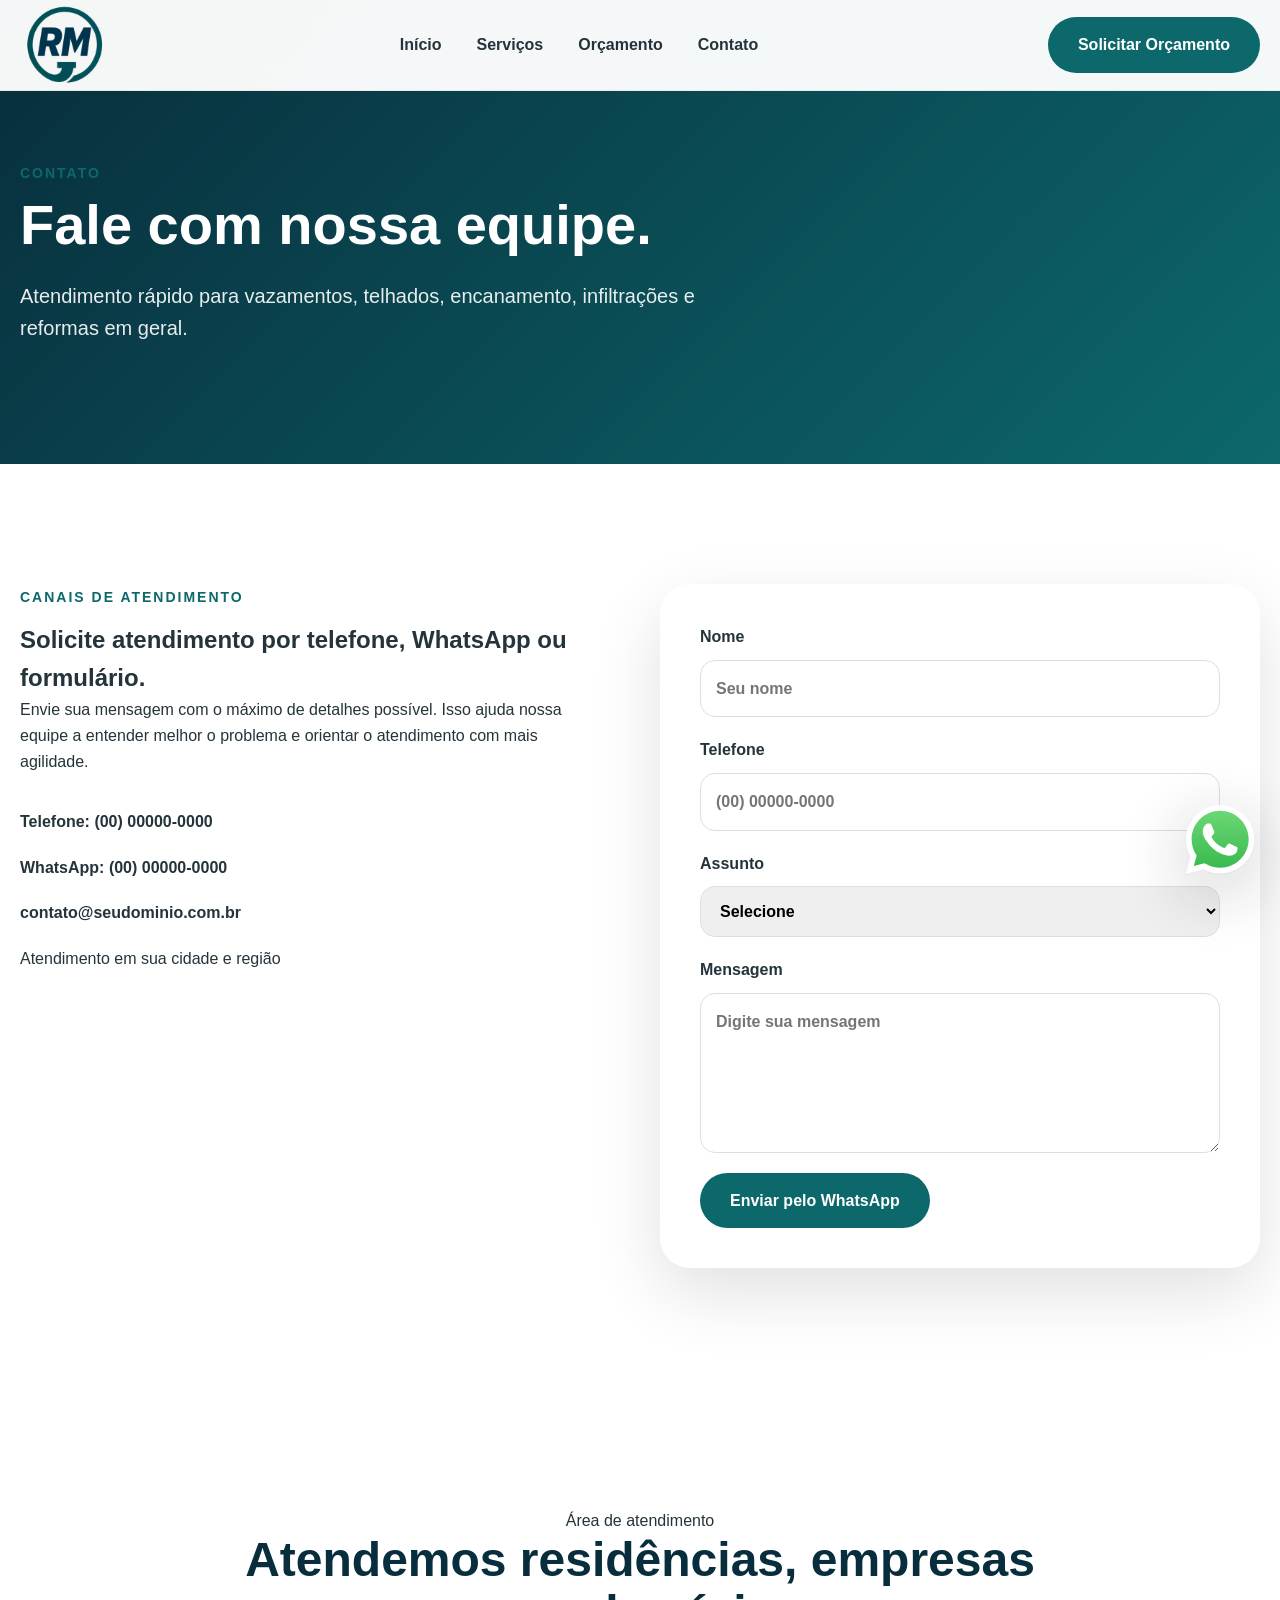
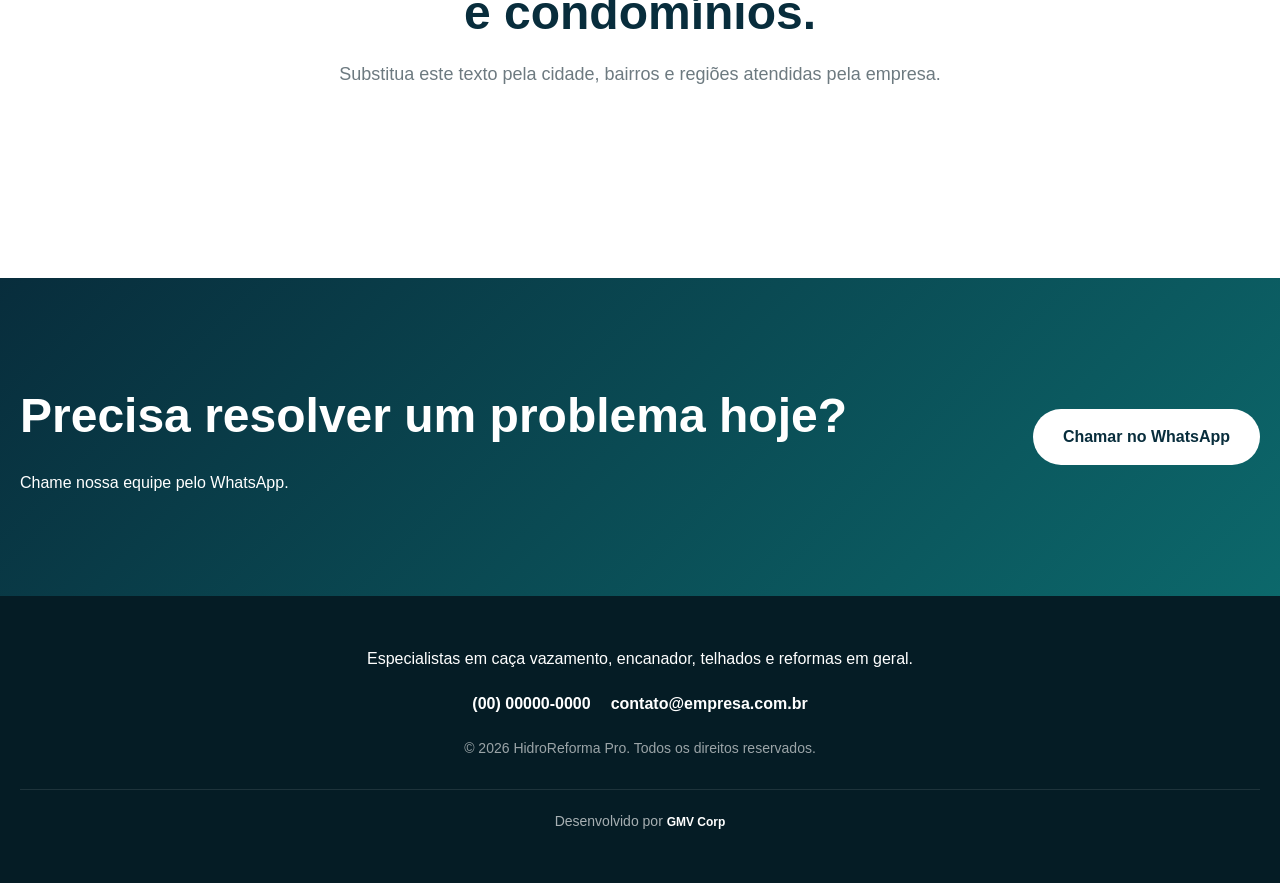
==== contato.html @ f0d7d004 "release v0.10" ====
<!DOCTYPE html>
<html lang="pt-BR">

<head>
    <meta charset="UTF-8">
    <meta name="viewport" content="width=device-width, initial-scale=1.0">
    <title>Contato | HidroReforma Pro</title>
    

    <meta name="description"
        content="Entre em contato para serviços de caça vazamento, encanador, telhados, infiltrações e reformas em geral.">

    <link rel="stylesheet" href="assets/css/reset.css">
    <link rel="stylesheet" href="assets/css/variables.css">
    <link rel="stylesheet" href="assets/css/global.css">
    <link rel="stylesheet" href="assets/css/components.css">
    <link rel="stylesheet" href="assets/css/responsive.css">
</head>

<body>

    <header class="header">
    <div class="container header__content">

        <a href="index.html" class="logo">
            <img src="assets/img/logo/logo_rm.png" alt="HidroReforma Pro" class="logo__img">
        </a>

        <nav class="nav" id="nav">
            <a href="index.html">Início</a>
            <a href="servicos.html">Serviços</a>
            <a href="orcamento.html">Orçamento</a>
            <a href="contato.html">Contato</a>
        </nav>

        <a href="orcamento.html" class="btn btn--primary">
            Solicitar Orçamento
        </a>

        <button class="menu-toggle" id="menuToggle" aria-label="Abrir menu">
            ☰
        </button>

    </div>
    </header>

<main>

    <section class="page-hero">
        <div class="container">
            <span class="subtitle">Contato</span>

            <h1>
                Fale com nossa equipe.
            </h1>

            <p>
                Atendimento rápido para vazamentos, telhados, encanamento,
                infiltrações e reformas em geral.
            </p>
        </div>
    </section>

    <section class="section contact-page">
        <div class="container contact__grid">

            <div>
                <span class="subtitle">Canais de atendimento</span>

                <h2>
                    Solicite atendimento por telefone, WhatsApp ou formulário.
                </h2>

                <p>
                    Envie sua mensagem com o máximo de detalhes possível.
                    Isso ajuda nossa equipe a entender melhor o problema
                    e orientar o atendimento com mais agilidade.
                </p>

                <div class="contact__info">
                    <a href="tel:+5500000000000">
                        Telefone: (00) 00000-0000
                    </a>

                    <a href="https://wa.me/5500000000000" target="_blank">
                        WhatsApp: (00) 00000-0000
                    </a>

                    <a href="mailto:contato@seudominio.com.br">
                        contato@seudominio.com.br
                    </a>

                    <span>
                        Atendimento em sua cidade e região
                    </span>
                </div>
            </div>

            <form class="form" id="contactForm">

                <label>
                    Nome
                    <input type="text" id="contactName" placeholder="Seu nome" required>
                </label>

                <label>
                    Telefone
                    <input type="tel" id="contactPhone" placeholder="(00) 00000-0000" required>
                </label>

                <label>
                    Assunto
                    <select id="contactSubject" required>
                        <option value="">Selecione</option>
                        <option value="Caça vazamento">Caça vazamento</option>
                        <option value="Encanador">Encanador</option>
                        <option value="Telhados">Telhados</option>
                        <option value="Infiltrações">Infiltrações</option>
                        <option value="Reformas">Reformas</option>
                        <option value="Outros">Outros</option>
                    </select>
                </label>

                <label>
                    Mensagem
                    <textarea id="contactMessage" rows="5"
                        placeholder="Digite sua mensagem" required></textarea>
                </label>

                <button type="submit" class="btn btn--primary">
                    Enviar pelo WhatsApp
                </button>

            </form>

        </div>
    </section>

    <section class="section">
        <div class="container">
            <div class="section-title">
                <span>Área de atendimento</span>
                <h2>Atendemos residências, empresas e condomínios.</h2>
                <p>
                    Substitua este texto pela cidade, bairros e regiões atendidas
                    pela empresa.
                </p>
            </div>
        </div>
    </section>

    <section class="cta">
        <div class="container cta__content">
            <div>
                <h2>Precisa resolver um problema hoje?</h2>
                <p>Chame nossa equipe pelo WhatsApp.</p>
            </div>

            <a href="https://wa.me/5500000000000" target="_blank" class="btn btn--secondary">
                Chamar no WhatsApp
            </a>
        </div>
    </section>

</main>

<footer class="footer">

    <div class="container">

        <div class="footer__content">

            <p>
                Especialistas em caça vazamento, encanador,
                telhados e reformas em geral.
            </p>

            <div class="footer__contact">

                <a href="tel:+5500000000000">
                    (00) 00000-0000
                </a>

                <a href="mailto:contato@empresa.com.br">
                    contato@empresa.com.br
                </a>

            </div>

            <span>
                © 2026 HidroReforma Pro. Todos os direitos reservados.
            </span>

              <div class="footer__developer">
                Desenvolvido por <strong>GMV Corp</strong>
            </div>
            
        </div>

    </div>

</footer>
        <a href="https://wa.me/5500000000000"
   target="_blank"
   class="whatsapp-float"
   aria-label="WhatsApp">

    <img
        src="assets/img/icons/whatsapp-float.svg"
        alt="WhatsApp"
        class="whatsapp-icon">

        </a>

<script src="assets/js/main.js"></script>
<script src="assets/js/whatsapp.js"></script>

</body>
</html>
---- assets/css/variables.css ----
:root {

    /* CORES PRINCIPAIS */

    --primary: #082D3C;
    --primary-light: #0C686B;

    --secondary: #11A7A9;

    --dark: #051C25;
    --dark-soft: #103E4A;

    --white: #FFFFFF;

    --gray-50: #F8FAFB;
    --gray-100: #F3F5F6;
    --gray-200: #E4EAED;
    --gray-300: #D2DBDF;
    --gray-400: #A8B5BB;

    --text: #24343A;

    /* SOMBRAS */

    --shadow-sm:
        0 10px 30px rgba(0,0,0,.05);

    --shadow-md:
        0 15px 40px rgba(0,0,0,.08);

    --shadow-lg:
        0 25px 70px rgba(0,0,0,.12);

    /* BORDAS */

    --radius-sm: 10px;
    --radius-md: 18px;
    --radius-lg: 28px;
    --radius-xl: 40px;

    /* CONTAINER */

    --container: 1280px;

    /* TRANSIÇÕES */

    --transition: .3s ease;
}
---- assets/css/global.css ----
body {

    font-family:
        "Inter",
        "Segoe UI",
        sans-serif;

    background: #ffffff;

    color: var(--text);

    line-height: 1.6;

    overflow-x: hidden;
}

body {

    font-family:
        "Inter",
        "Segoe UI",
        sans-serif;

    background: #ffffff;

    color: var(--text);

    line-height: 1.6;

    overflow-x: hidden;
}

body.menu-open {

    overflow: hidden;
}

.container {

    width: min(
        var(--container),
        calc(100% - 40px)
    );

    margin: 0 auto;
}

.section {

    padding: 120px 0;
}

.subtitle {

    display: inline-block;

    color: var(--primary-light);

    font-size: 14px;

    font-weight: 700;

    text-transform: uppercase;

    letter-spacing: 2px;

    margin-bottom: 12px;
}

.section-title {

    text-align: center;

    max-width: 800px;

    margin: 0 auto 70px;
}

.section-title h2 {

    font-size: 48px;

    line-height: 1.1;

    color: var(--primary);

    margin-bottom: 20px;
}

.section-title p {

    color: #6d7a80;

    font-size: 18px;
}

.page-hero {

    background:
        linear-gradient(
            135deg,
            var(--primary),
            var(--primary-light)
        );

    color: white;

    padding: 160px 0 120px;
}

.page-hero h1 {

    font-size: 64px;

    line-height: 1.05;

    max-width: 900px;

    margin-bottom: 25px;
}

.page-hero p {

    font-size: 20px;

    max-width: 700px;

    opacity: .9;
}
---- assets/css/components.css ----
/* ==========================================
   HEADER
========================================== */

.header {

    position: fixed;

    top: 0;
    left: 0;

    width: 100%;

    z-index: 999;

    background: rgba(255,255,255,.96);

    backdrop-filter: blur(12px);

    border-bottom: 1px solid rgba(0,0,0,.05);
}

.header__content {

    height: 90px;

    display: flex;

    align-items: center;

    justify-content: space-between;
}

.logo {

    display: flex;

    align-items: center;

    gap: 12px;

    font-size: 24px;

    font-weight: 800;

    color: var(--primary);
}

.logo__icon {

    width: 50px;
    height: 50px;

    display: flex;

    align-items: center;
    justify-content: center;

    border-radius: 14px;

    background: var(--primary);

    color: white;
}

.logo__img {
    width: 90px;
    height: auto;
    display: block;
}

.nav {

    display: flex;

    align-items: center;

    gap: 35px;
}

.nav a {

    font-weight: 600;

    transition: var(--transition);
}

.nav a:hover {

    color: var(--primary-light);
}

.nav .active {

    color: var(--primary-light);

    font-weight: 700;
}

/* ==========================================
   BOTÕES
========================================== */

.btn {

    display: inline-flex;

    align-items: center;

    justify-content: center;

    gap: 10px;

    padding: 15px 30px;

    border-radius: 999px;

    transition: var(--transition);

    font-weight: 700;
}

.btn__icon {
    width: 22px;
    height: 22px;
}
.btn--primary {

    background: var(--primary-light);

    color: white;
}

.btn--primary:hover {

    background: var(--primary);

    transform: translateY(-2px);
}

.btn--secondary {

    background: white;

    color: var(--primary);
}

.btn--secondary:hover {

    transform: translateY(-2px);
}

.btn--outline {

    border: 2px solid white;

    color: white;
}

.btn--outline:hover {

    background: white;

    color: var(--primary);
}

/* ==========================================
   HERO
========================================== */

.hero {

    background:
        linear-gradient(
            135deg,
            var(--primary),
            var(--primary-light)
        );

    min-height: 100vh;

    display: flex;

    align-items: center;

    color: white;

    padding-top: 120px;
}

.hero__grid {

    display: grid;

    grid-template-columns: 1.2fr .8fr;

    gap: 80px;

    align-items: center;
}

.hero h1 {

    font-size: 68px;

    line-height: 1.05;

    margin-bottom: 25px;
}

.hero p {

    font-size: 20px;

    opacity: .95;

    margin-bottom: 35px;
}

.badge {

    display: inline-flex;

    padding: 12px 20px;

    background: rgba(255,255,255,.15);

    border-radius: 999px;

    margin-bottom: 25px;

    font-size: 14px;

    font-weight: 700;
}

.hero__actions {

    display: flex;

    gap: 15px;

    margin-bottom: 50px;
}

.hero__stats {

    display: flex;

    gap: 30px;
}

.hero__stats strong {

    display: block;

    font-size: 32px;
}

.hero__stats span {

    font-size: 14px;

    opacity: .85;
}

.hero__card {

    background: white;

    color: var(--text);

    border-radius: 30px;

    padding: 40px;

    box-shadow: var(--shadow-lg);
}

.hero__card h2 {

    color: var(--primary);

    margin-bottom: 15px;
}

.hero__card p {

    color: #67757c;

    margin-bottom: 25px;
}

.hero__card ul {

    display: flex;

    flex-direction: column;

    gap: 15px;

    margin-bottom: 30px;
}

.hero__card li {

    font-weight: 600;
}

/* ==========================================
   CARDS
========================================== */

.cards {

    display: grid;

    grid-template-columns: repeat(4,1fr);

    gap: 25px;
}

.card {

    background: white;

    border-radius: 25px;

    padding: 35px;

    box-shadow: var(--shadow-sm);

    transition: var(--transition);
}

.card:hover {

    transform: translateY(-8px);

    box-shadow: var(--shadow-lg);
}

.card--image {
    padding: 0;
    overflow: hidden;
}

.card__image {
    width: 100%;
    height: 220px;
    object-fit: cover;
}

.card__content {
    padding: 30px;
}

.card h3 {

    margin-bottom: 15px;

    color: var(--primary);
}

.card p {

    color: #6f7a80;
}

/* ==========================================
   ABOUT
========================================== */

.about {

    background: var(--gray-50);
}

.about__grid {

    display: grid;

    grid-template-columns: 1fr 500px;

    gap: 80px;
}

.features {

    margin-top: 40px;

    display: flex;

    flex-direction: column;

    gap: 20px;
}

.features div {

    background: white;

    padding: 25px;

    border-radius: 20px;
}

.features strong {

    display: block;

    color: var(--primary);

    margin-bottom: 10px;
}

.about__box {

    background: var(--primary);

    color: white;

    padding: 40px;

    border-radius: 30px;
}

.about__box h3 {

    margin-bottom: 25px;
}

.about__box ul {

    display: flex;

    flex-direction: column;

    gap: 15px;
}

/* ==========================================
   PROCESSO
========================================== */

.steps {

    display: grid;

    grid-template-columns: repeat(4,1fr);

    gap: 25px;
}

.step {

    background: white;

    padding: 35px;

    border-radius: 25px;

    box-shadow: var(--shadow-sm);
}

.step span {

    font-size: 42px;

    font-weight: 800;

    color: var(--primary-light);
}

.step h3 {

    margin: 15px 0;
}

/* ==========================================
   SERVIÇOS
========================================== */

/* ==========================================
   SERVIÇOS
========================================== */

.service-section {
    padding: 120px 0;
}

.service-section--gray {
    background: var(--gray-50);
}

.service-grid {
    display: grid;
    grid-template-columns: 1fr 1fr;
    gap: 80px;
    align-items: center;
}

.service-grid > div:has(img) {
    overflow: hidden;
    border-radius: 30px;
    box-shadow: var(--shadow-lg);
}

.service-grid img {
    width: 100%;
    height: 500px;
    object-fit: cover;
    object-position: center;
    display: block;
    border-radius: 30px;
}

.service-grid h2 {
    font-size: 48px;
    line-height: 1.1;
    margin-bottom: 25px;
    color: var(--primary);
}

.service-grid p {
    color: #67757c;
    margin-bottom: 20px;
}

.service-grid ul {
    display: flex;
    flex-direction: column;
    gap: 12px;
}

/* ==========================================
   FORMULÁRIOS
========================================== */

.form {

    background: white;

    padding: 40px;

    border-radius: 30px;

    box-shadow: var(--shadow-lg);
}

.form label {

    display: flex;

    flex-direction: column;

    gap: 10px;

    margin-bottom: 20px;

    font-weight: 600;
}

.form input,
.form textarea,
.form select {

    border: 1px solid #d9e0e3;

    border-radius: 15px;

    padding: 15px;
}

.form textarea {

    min-height: 160px;
}

/* ==========================================
   CONTATO
========================================== */

.contact__grid {

    display: grid;

    grid-template-columns: 1fr 600px;

    gap: 70px;
}

.contact__info {

    margin-top: 35px;

    display: flex;

    flex-direction: column;

    gap: 20px;
}

.contact__info a {

    font-weight: 600;
}

/* ==========================================
   CTA
========================================== */

.cta {

    background:
        linear-gradient(
            135deg,
            var(--primary),
            var(--primary-light)
        );

    color: white;

    padding: 100px 0;
}

.cta__content {

    display: flex;

    justify-content: space-between;

    align-items: center;

    gap: 40px;
}

.cta h2 {

    font-size: 48px;

    margin-bottom: 15px;
}

/* ==========================================
   FOOTER
========================================== */
.footer {

    background: var(--dark);

    color: white;

    padding: 50px 0;
}

.footer__content {

    display: flex;

    flex-direction: column;

    align-items: center;

    text-align: center;

    gap: 20px;
}

.footer__logo {

    width: 180px;

    height: auto;
}

.footer__contact {

    display: flex;

    gap: 20px;

    flex-wrap: wrap;

    justify-content: center;
}

.footer__contact a {

    color: white;

    font-weight: 600;
}

.footer span {

    color: rgba(255,255,255,.6);

    font-size: 14px;
}

.footer__developer {

    margin-top: 10px;

    padding-top: 20px;

    border-top: 1px solid rgba(255,255,255,.1);

    width: 100%;

    text-align: center;

    color: rgba(255,255,255,.65);

    font-size: 14px;
}

.footer__developer strong {

    color: #ffffff;

    font-weight: 700;

    font-size: 12px;
}
/* ==========================================
   WHATSAPP FIXO
========================================== */

.whatsapp-float {

    position: fixed;

    right: 25px;
    bottom: 25px;

    z-index: 9999;

    transition: .3s ease;
}

.whatsapp-float:hover {

    transform: scale(1.08);

}

.whatsapp-icon {

    width: 70px;
    height: 70px;

    filter: drop-shadow(
        0 15px 35px rgba(0,0,0,.25)
    );
}

/* ==========================================
   ANIMAÇÕES
========================================== */

.hidden {

    opacity: 0;

    transform: translateY(40px);

    transition:
        opacity .8s ease,
        transform .8s ease;
}

.show {

    opacity: 1;

    transform: translateY(0);
}

/* ==========================================
   HEADER SCROLL
========================================== */

.header--scroll {

    box-shadow:
        0 10px 40px rgba(0,0,0,.08);
}

/* ==========================================
   MENU MOBILE
========================================== */

.menu-toggle {

    display: none;

    font-size: 28px;

    cursor: pointer;
}

.nav--active {

    display: flex !important;
}

/* ==========================================
   WHATSAPP
========================================== */

.whatsapp-float {

    opacity: .9;

    transition: .3s ease;
}

.whatsapp-float:hover {

    transform: scale(1.08);
}

.whatsapp-float.visible {

    opacity: 1;
}
---- assets/css/responsive.css ----
/* ==========================================
   DESKTOP MÉDIO
========================================== */

@media (max-width: 1400px) {

    .hero h1 {
        font-size: 58px;
    }

    .page-hero h1 {
        font-size: 56px;
    }

    .service-grid h2 {
        font-size: 42px;
    }

}

/* ==========================================
   NOTEBOOK
========================================== */

@media (max-width: 1200px) {

    .hero__grid,
    .about__grid,
    .contact__grid,
    .service-grid {

        grid-template-columns: 1fr;

        gap: 50px;
    }

    .cards {
        grid-template-columns: repeat(2,1fr);
    }

    .steps {
        grid-template-columns: repeat(2,1fr);
    }

    .hero {

        min-height: auto;

        padding-top: 180px;
        padding-bottom: 100px;
    }

    .hero__card {

        max-width: 700px;

        margin: 0 auto;
    }

}

/* ==========================================
   TABLET
========================================== */

@media (max-width: 992px) {

    .menu-toggle {
        display: block;
        color: var(--primary);
        font-size: 30px;
        z-index: 10001;
    }

    .header .btn {
        display: none;
    }

    .nav {
        position: fixed;
        top: 0;
        right: -100%;
        width: 82%;
        max-width: 360px;
        height: 100vh;
        background: #ffffff;
        padding: 100px 30px 30px;
        display: flex;
        flex-direction: column;
        align-items: flex-start;
        gap: 22px;
        box-shadow: -20px 0 60px rgba(0,0,0,.18);
        transition: right .35s ease;
        z-index: 10000;
    }

    .nav.nav--active {
        right: 0;
    }

    .nav a {
        width: 100%;
        padding: 14px 0;
        font-size: 18px;
        border-bottom: 1px solid var(--gray-200);
    }

}

/* ==========================================
   CELULAR GRANDE
========================================== */

@media (max-width: 768px) {

    .section {

        padding: 80px 0;
    }

    .page-hero {

        padding: 130px 0 80px;
    }

    .hero {

        padding-top: 130px;
    }

    .hero h1 {

        font-size: 42px;
    }

    .page-hero h1 {

        font-size: 40px;
    }

    .hero p,
    .page-hero p {

        font-size: 18px;
    }

    .hero__actions {

        flex-direction: column;
    }

    .hero__actions .btn {

        width: 100%;
    }

    .cards {

        grid-template-columns: 1fr;
    }

    .steps {

        grid-template-columns: 1fr;
    }

    .service-grid {

        gap: 35px;
    }

    .service-grid h2 {

        font-size: 34px;
    }

    .form {

        padding: 30px;
    }

        .footer {
        padding: 40px 0;
    }

    .footer__content {

        flex-direction: column;

        text-align: center;

        gap: 12px;
    }

    .footer p {

        font-size: 14px;

        line-height: 1.6;
    }


}

/* ==========================================
   CELULAR
========================================== */

@media (max-width: 576px) {

    .container {

        width: calc(100% - 30px);
    }

    .logo {

        font-size: 20px;
    }

    .logo__icon {

        width: 42px;
        height: 42px;
    }

    .hero h1 {

        font-size: 34px;

        line-height: 1.1;
    }

    .page-hero h1 {

        font-size: 34px;

        line-height: 1.1;
    }

    .section-title h2 {

        font-size: 32px;
    }

    .service-grid h2 {

        font-size: 30px;
    }

    .cta h2 {

        font-size: 32px;
    }

    .hero__stats {

        flex-direction: column;

        gap: 20px;
    }

    .hero__card {

        padding: 30px;
    }

    .about__box {

        padding: 30px;
    }

    .form {

        padding: 25px;
    }

    .btn {

        width: 100%;
    }

    .whatsapp-float {

        width: 60px;
        height: 60px;

        right: 15px;
        bottom: 15px;
    }

}

/* ==========================================
   CELULAR PEQUENO
========================================== */

@media (max-width: 400px) {

    .hero h1 {

        font-size: 30px;
    }

    .page-hero h1 {

        font-size: 30px;
    }

    .section-title h2 {

        font-size: 28px;
    }

    .service-grid h2 {

        font-size: 26px;
    }

    .cta h2 {

        font-size: 28px;
    }

}

/* ==========================================
    Serviços
========================================== */
@media (max-width: 992px) {

    .service-grid {
        grid-template-columns: 1fr;
        gap: 40px;
    }

    .service-grid img {
        height: 350px;
    }

}

@media (max-width: 768px) {

    .service-section {
        padding: 70px 0;
    }

    .service-grid img {
        height: 280px;
    }

    .service-grid h2 {
        font-size: 32px;
    }

}

@media (max-width: 480px) {

    .service-grid img {
        height: 220px;
    }

}
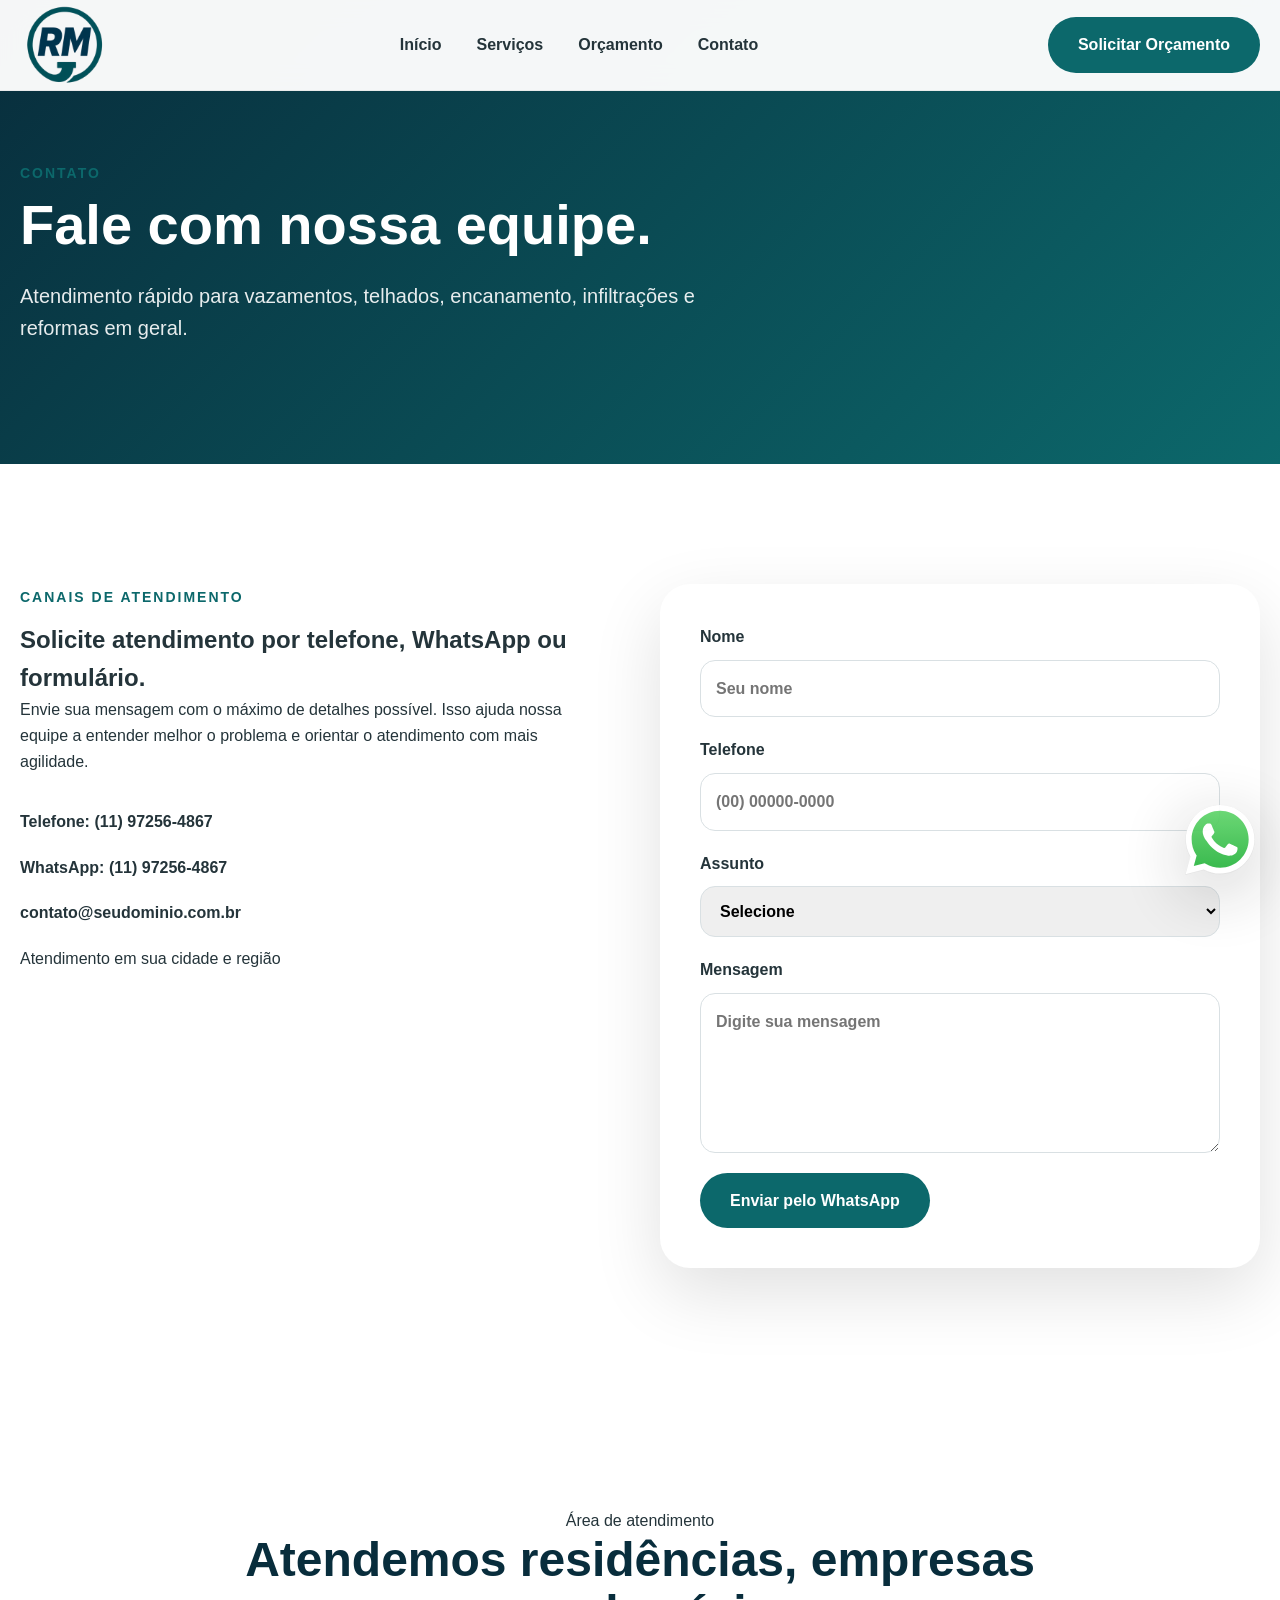
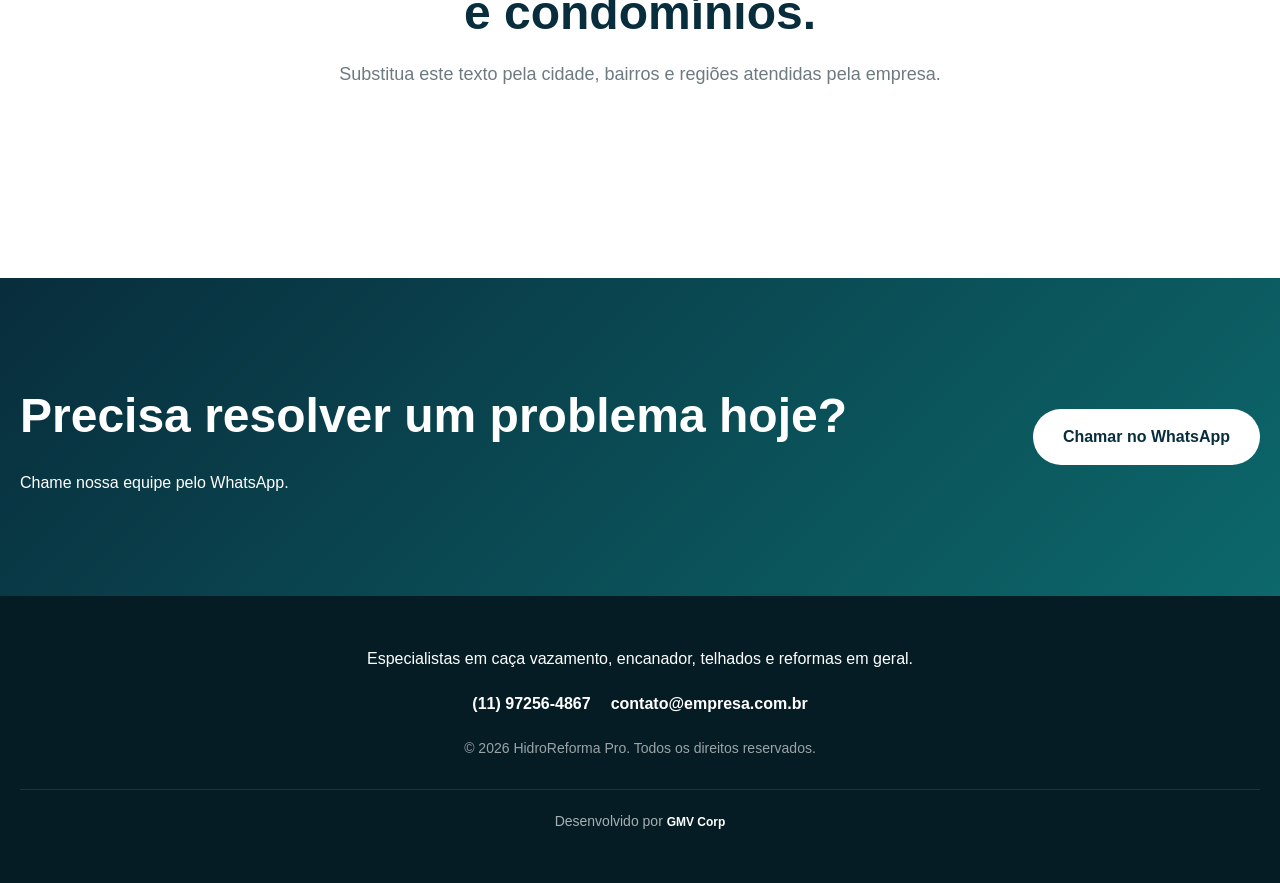
==== commit 140d3606: "release v0.20" ====
--- a/contato.html
+++ b/contato.html
@@ -78,12 +78,12 @@
                 </p>
 
                 <div class="contact__info">
-                    <a href="tel:+5500000000000">
-                        Telefone: (00) 00000-0000
+                    <a href="tel:+5511972564867">
+                        Telefone: (11) 97256-4867
                     </a>
 
-                    <a href="https://wa.me/5500000000000" target="_blank">
-                        WhatsApp: (00) 00000-0000
+                    <a href="https://wa.me/5511972564867" target="_blank">
+                        WhatsApp: (11) 97256-4867
                     </a>
 
                     <a href="mailto:contato@seudominio.com.br">
@@ -156,7 +156,7 @@
                 <p>Chame nossa equipe pelo WhatsApp.</p>
             </div>
 
-            <a href="https://wa.me/5500000000000" target="_blank" class="btn btn--secondary">
+            <a href="https://wa.me/5511972564867" target="_blank" class="btn btn--secondary">
                 Chamar no WhatsApp
             </a>
         </div>
@@ -177,8 +177,8 @@
 
             <div class="footer__contact">
 
-                <a href="tel:+5500000000000">
-                    (00) 00000-0000
+                <a href="tel:+5511972564867">
+                    (11) 97256-4867
                 </a>
 
                 <a href="mailto:contato@empresa.com.br">
@@ -200,7 +200,7 @@
     </div>
 
 </footer>
-        <a href="https://wa.me/5500000000000"
+        <a href="https://wa.me/5511972564867"
    target="_blank"
    class="whatsapp-float"
    aria-label="WhatsApp">
@@ -216,4 +216,4 @@
 <script src="assets/js/whatsapp.js"></script>
 
 </body>
-</html>+</html>
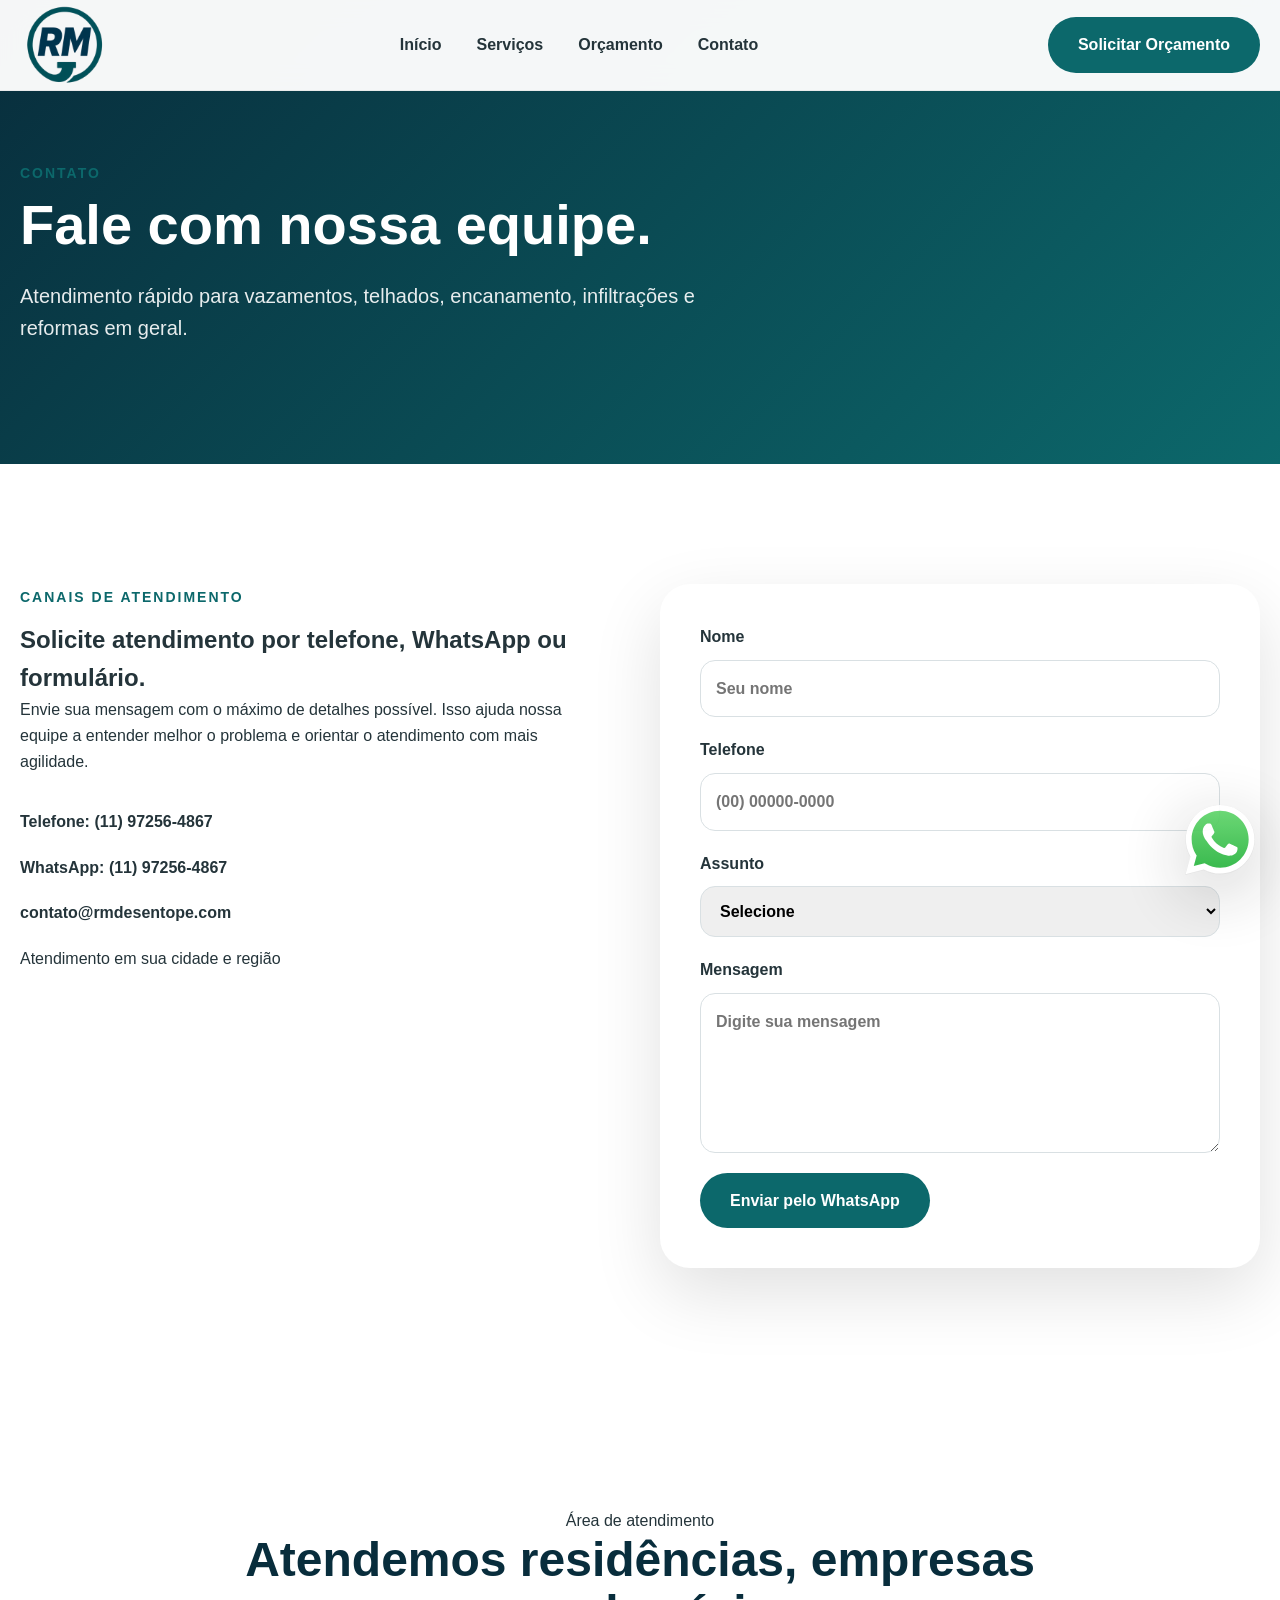
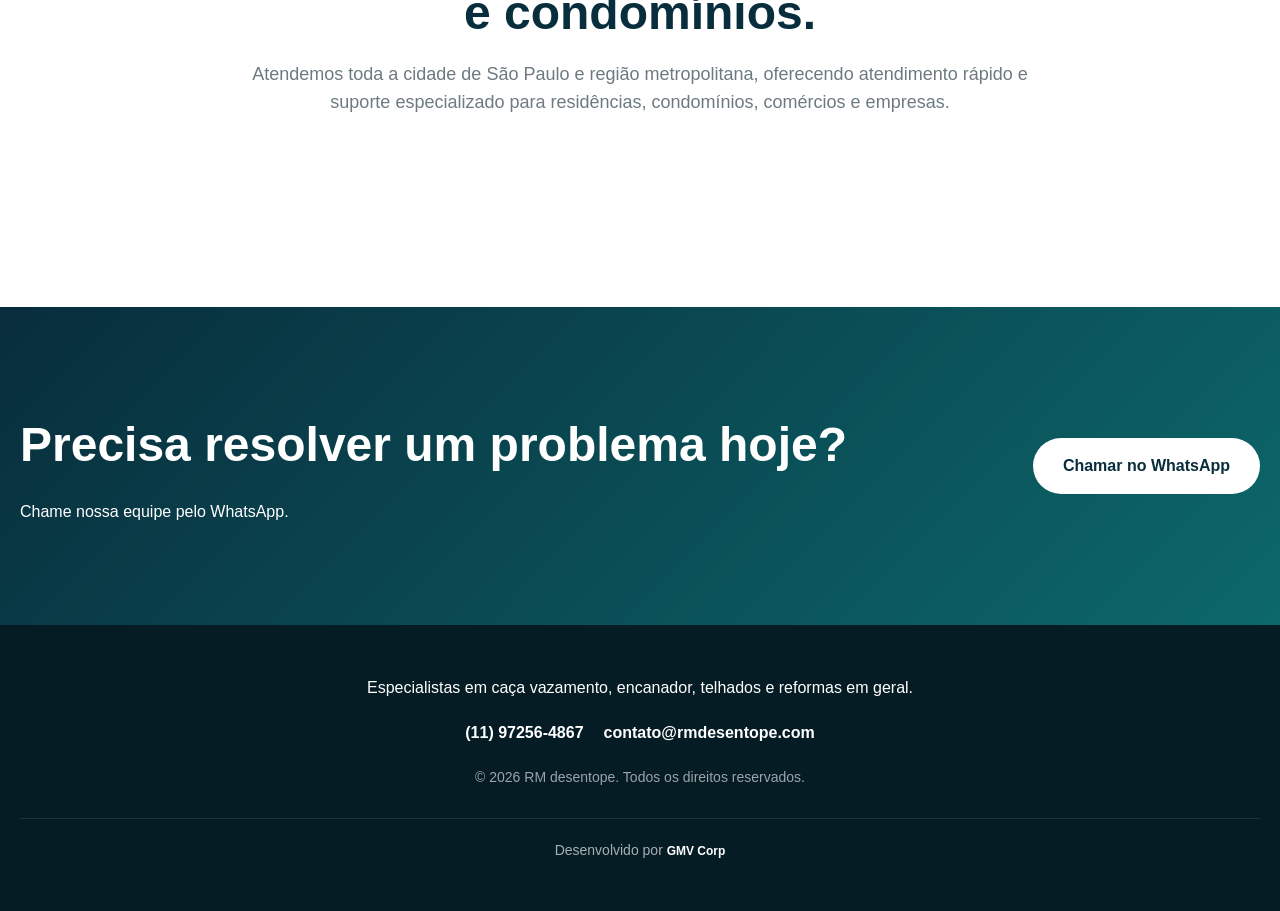
==== commit 287fed5f: "release v0.40" ====
--- a/contato.html
+++ b/contato.html
@@ -86,8 +86,8 @@
                         WhatsApp: (11) 97256-4867
                     </a>
 
-                    <a href="mailto:contato@seudominio.com.br">
-                        contato@seudominio.com.br
+                    <a href="mailto:contato@rmdesentope.com">
+                        contato@rmdesentope.com
                     </a>
 
                     <span>
@@ -142,8 +142,7 @@
                 <span>Área de atendimento</span>
                 <h2>Atendemos residências, empresas e condomínios.</h2>
                 <p>
-                    Substitua este texto pela cidade, bairros e regiões atendidas
-                    pela empresa.
+                    Atendemos toda a cidade de São Paulo e região metropolitana, oferecendo atendimento rápido e suporte especializado para residências, condomínios, comércios e empresas.
                 </p>
             </div>
         </div>
@@ -181,14 +180,14 @@
                     (11) 97256-4867
                 </a>
 
-                <a href="mailto:contato@empresa.com.br">
-                    contato@empresa.com.br
+                <a href="mailto:contato@rmdesentope.com">
+                    contato@rmdesentope.com
                 </a>
 
             </div>
 
             <span>
-                © 2026 HidroReforma Pro. Todos os direitos reservados.
+                © 2026 RM desentope. Todos os direitos reservados.
             </span>
 
               <div class="footer__developer">
--- a/assets/css/components.css
+++ b/assets/css/components.css
@@ -96,6 +96,7 @@
 
     font-weight: 700;
 }
+
 
 /* ==========================================
    BOTÕES
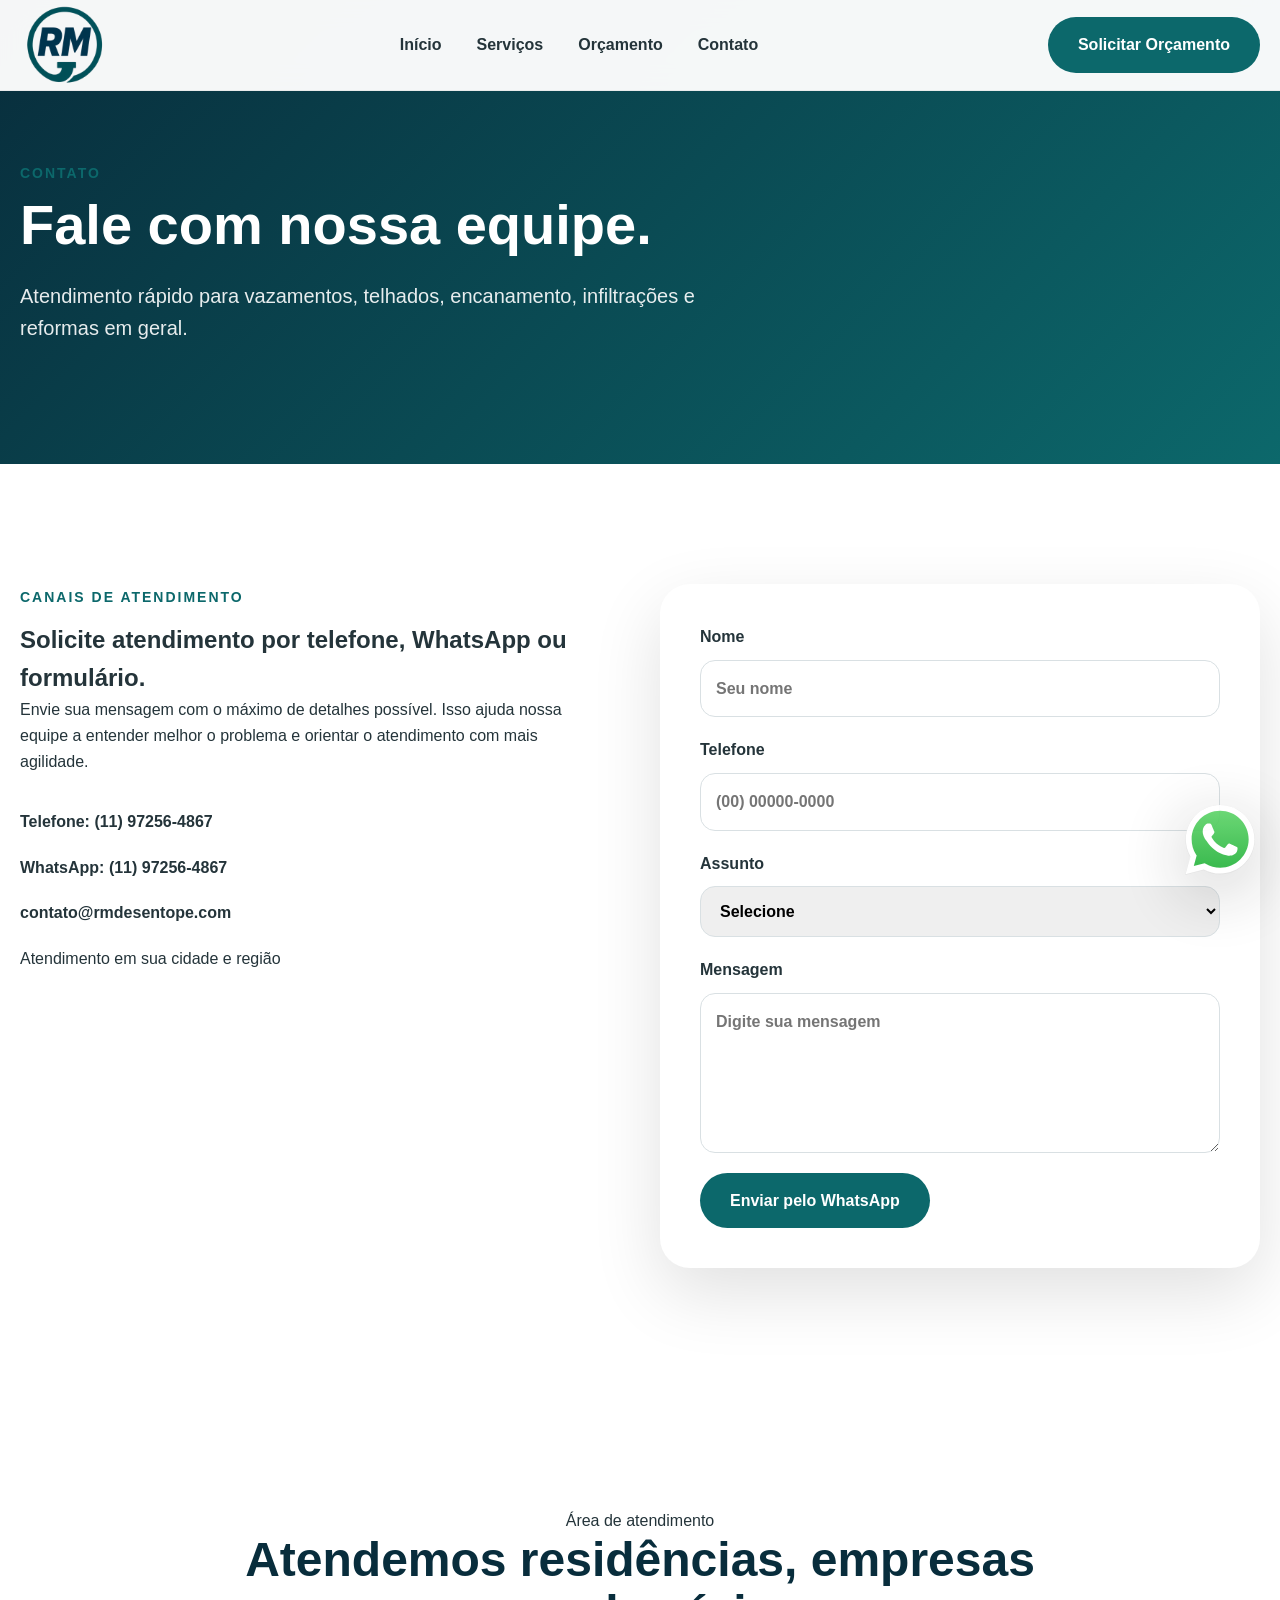
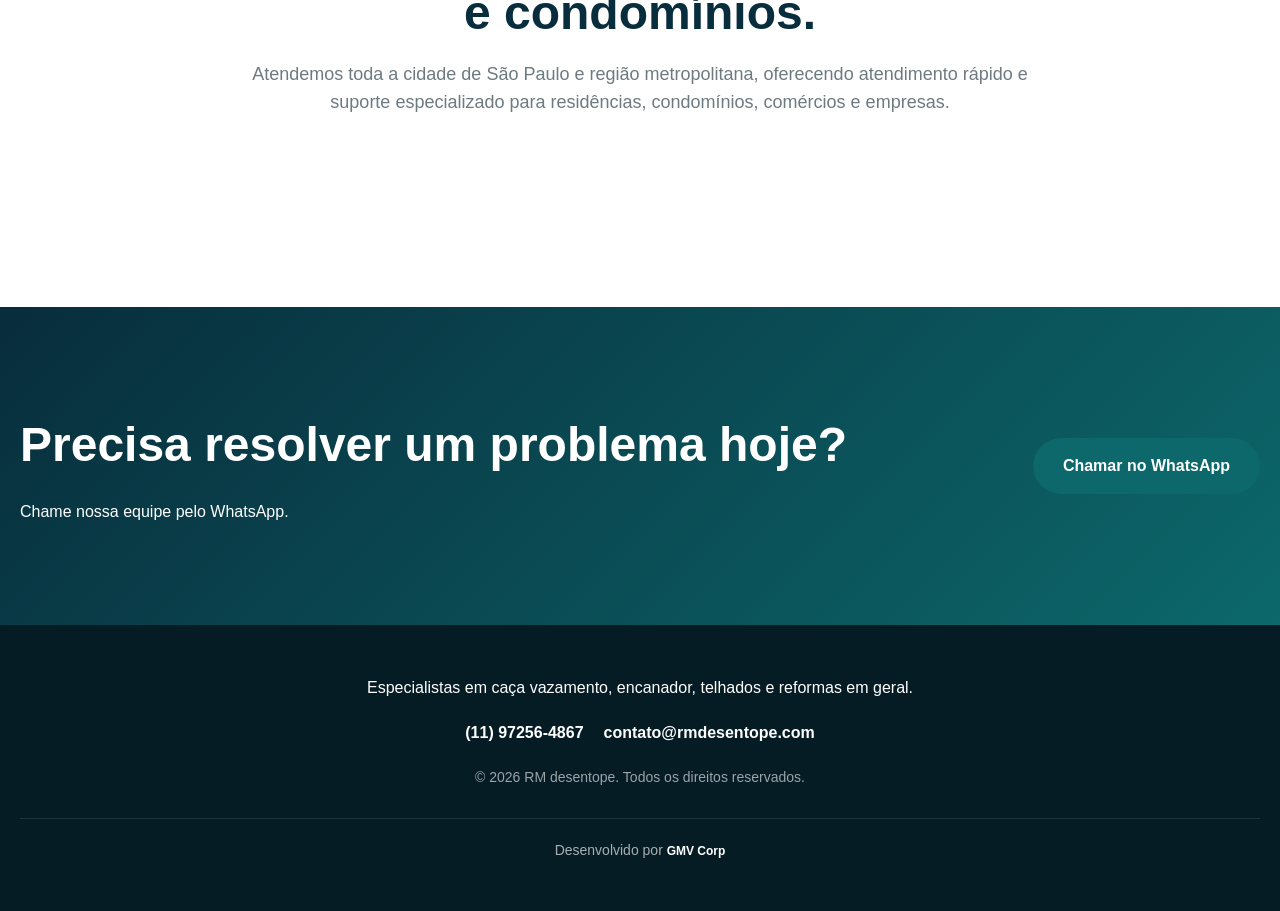
==== commit d96af1b7: "release v0.60" ====
--- a/contato.html
+++ b/contato.html
@@ -4,11 +4,14 @@
 <head>
     <meta charset="UTF-8">
     <meta name="viewport" content="width=device-width, initial-scale=1.0">
-    <title>Contato | HidroReforma Pro</title>
+    <title>Contato | RM Desentope</title>
     
 
     <meta name="description"
         content="Entre em contato para serviços de caça vazamento, encanador, telhados, infiltrações e reformas em geral.">
+
+          <link rel="icon" type="image/x-icon" href="/assets/img/logo/favicon.ico">
+
 
     <link rel="stylesheet" href="assets/css/reset.css">
     <link rel="stylesheet" href="assets/css/variables.css">
--- a/assets/css/components.css
+++ b/assets/css/components.css
@@ -124,6 +124,7 @@
 .btn__icon {
     width: 22px;
     height: 22px;
+    color: white;
 }
 .btn--primary {
 
@@ -141,9 +142,8 @@
 
 .btn--secondary {
 
-    background: white;
-
-    color: var(--primary);
+    background: #0C686B;
+    color: white;
 }
 
 .btn--secondary:hover {
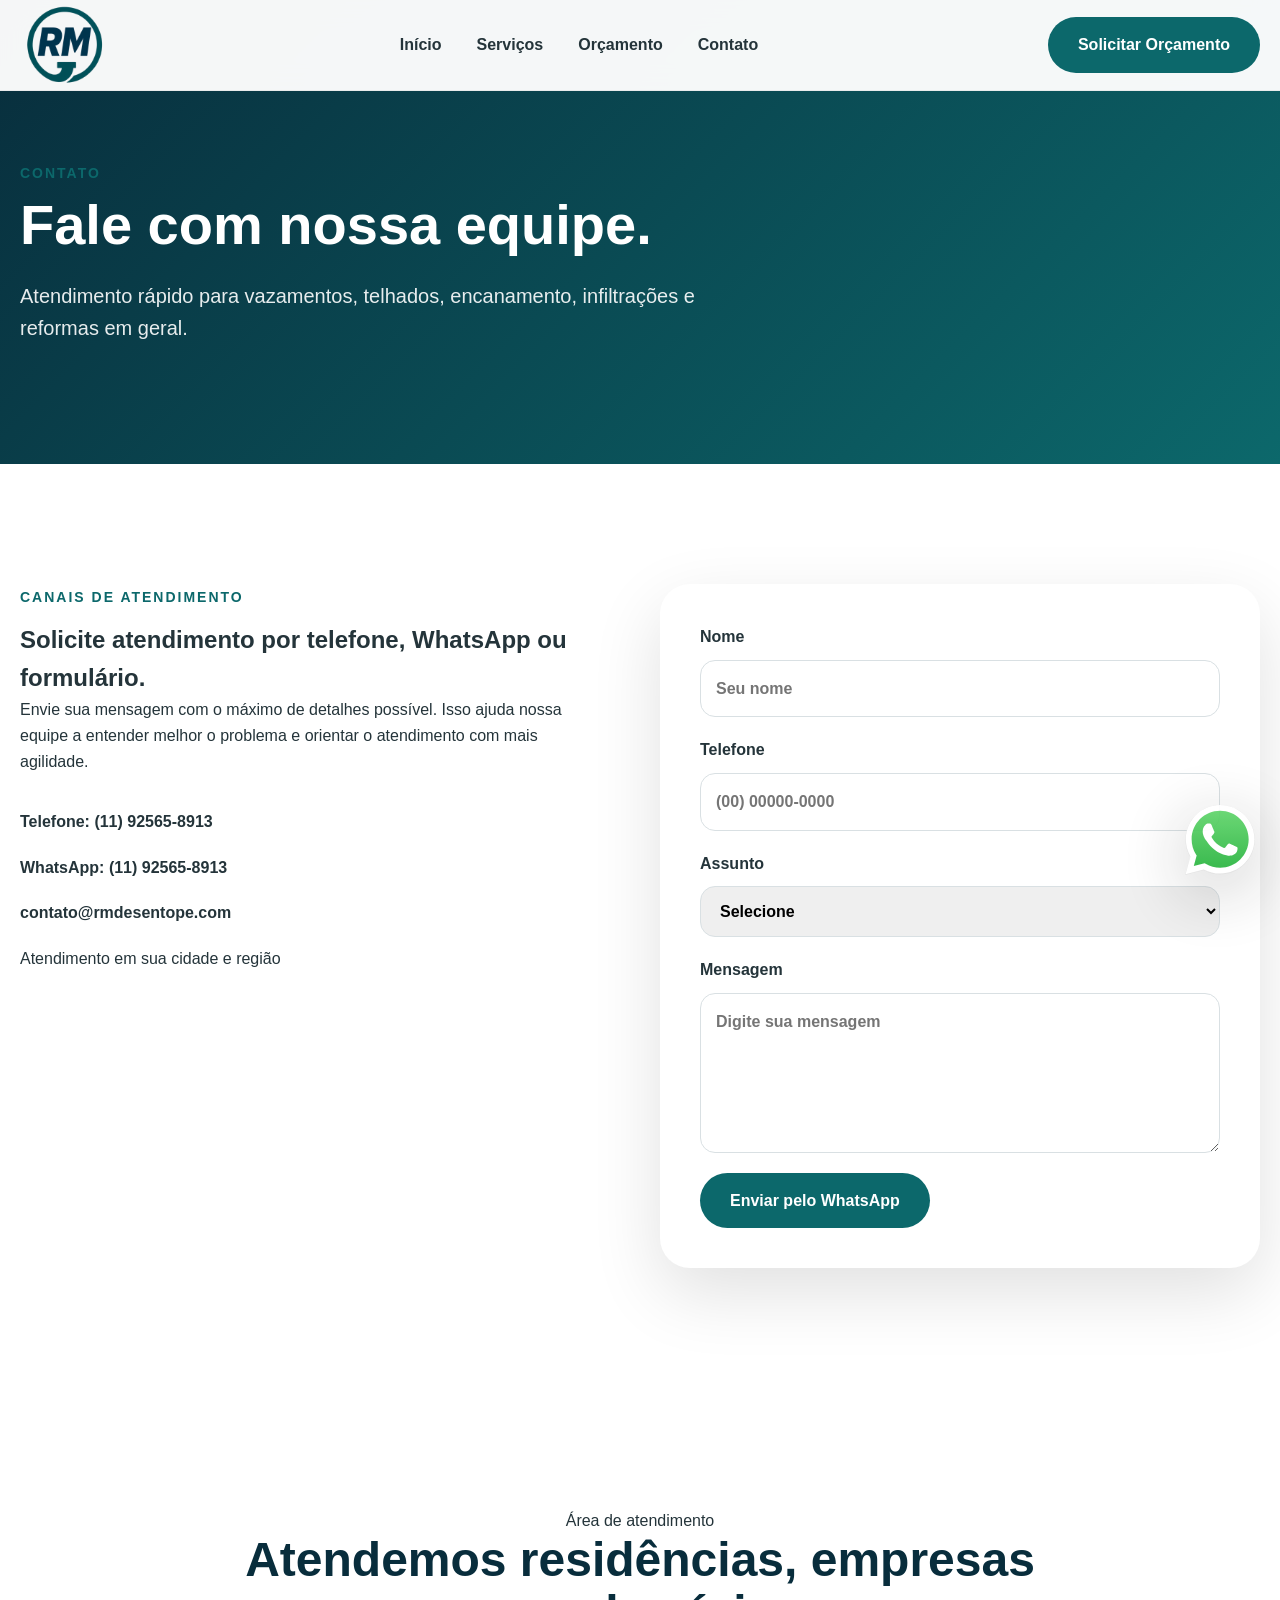
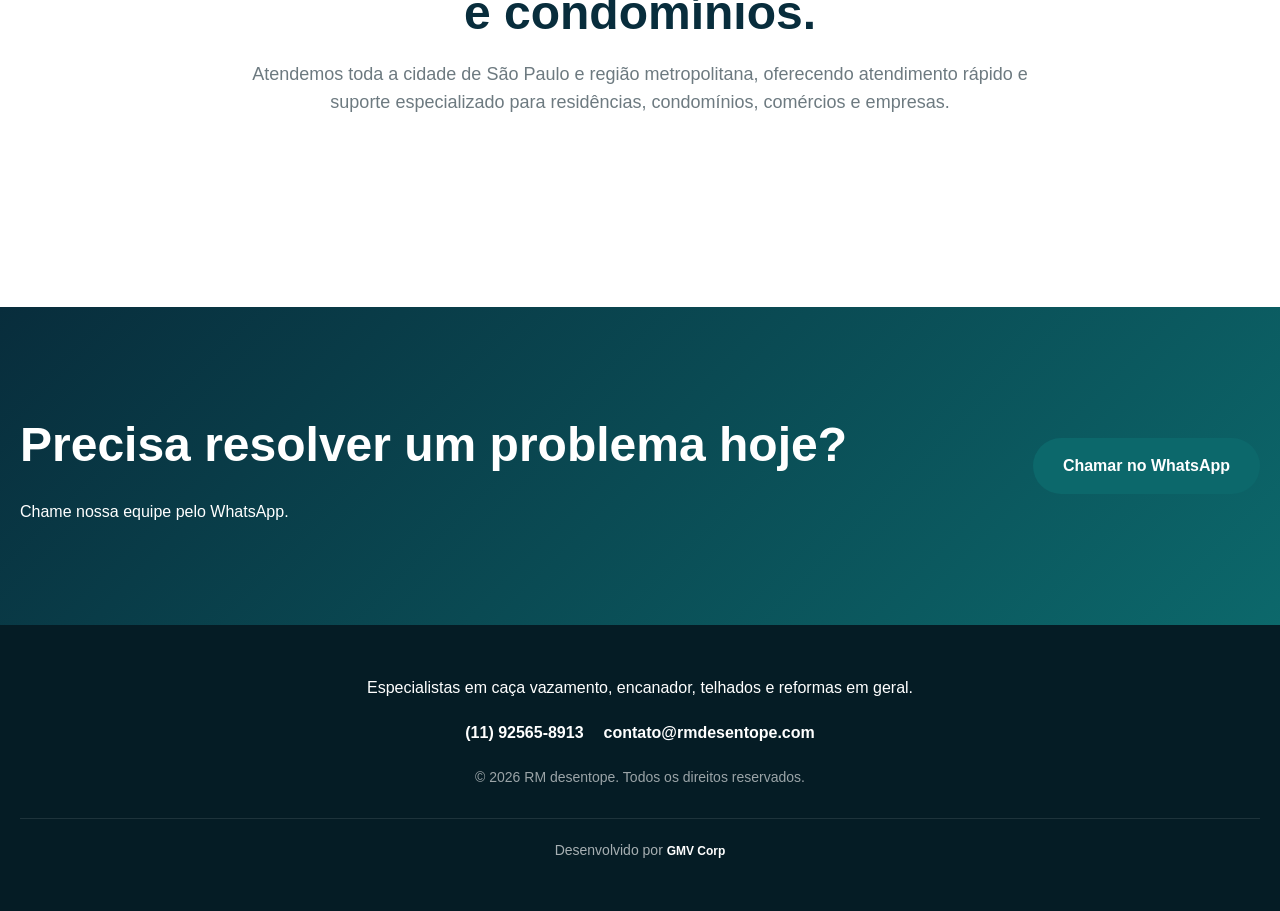
==== commit d2512f62: "release 0.80v" ====
--- a/contato.html
+++ b/contato.html
@@ -81,12 +81,12 @@
                 </p>
 
                 <div class="contact__info">
-                    <a href="tel:+5511972564867">
-                        Telefone: (11) 97256-4867
+                    <a href="tel:+5511925658913">
+                        Telefone: (11) 92565-8913
                     </a>
 
-                    <a href="https://wa.me/5511972564867" target="_blank">
-                        WhatsApp: (11) 97256-4867
+                    <a href="https://wa.me/5511925658913" target="_blank">
+                        WhatsApp: (11) 92565-8913
                     </a>
 
                     <a href="mailto:contato@rmdesentope.com">
@@ -158,7 +158,7 @@
                 <p>Chame nossa equipe pelo WhatsApp.</p>
             </div>
 
-            <a href="https://wa.me/5511972564867" target="_blank" class="btn btn--secondary">
+            <a href="https://wa.me/5511925658913" target="_blank" class="btn btn--secondary">
                 Chamar no WhatsApp
             </a>
         </div>
@@ -179,8 +179,8 @@
 
             <div class="footer__contact">
 
-                <a href="tel:+5511972564867">
-                    (11) 97256-4867
+                <a href="tel:+5511925658913">
+                    (11) 92565-8913
                 </a>
 
                 <a href="mailto:contato@rmdesentope.com">
@@ -202,7 +202,7 @@
     </div>
 
 </footer>
-        <a href="https://wa.me/5511972564867"
+        <a href="https://wa.me/5511925658913"
    target="_blank"
    class="whatsapp-float"
    aria-label="WhatsApp">
